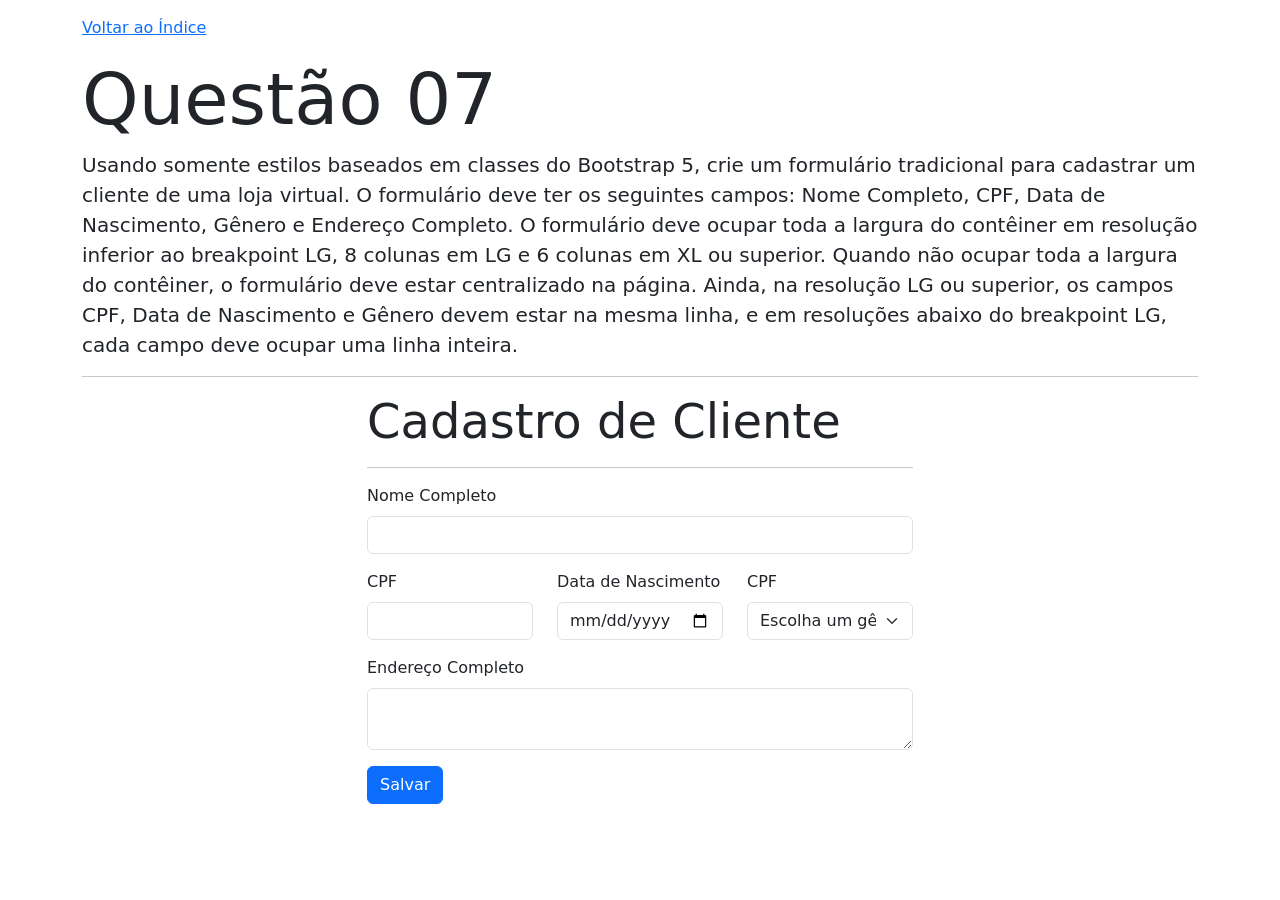
==== formulário-responsivo.html @ f07709ea "Add files via upload" ====
<!DOCTYPE html>
<html lang="pt-br">

<head>
    <meta charset="UTF-8">
    <meta http-equiv="X-UA-Compatible" content="IE=edge">
    <meta name="viewport" content="width=device-width, initial-scale=1.0">
    <link href="https://cdn.jsdelivr.net/npm/bootstrap@5.2.2/dist/css/bootstrap.min.css" rel="stylesheet">
    <link href="https://cdn.jsdelivr.net/npm/bootstrap-icons@1.10.2/font/bootstrap-icons.css" rel="stylesheet">
    <script src="https://cdn.jsdelivr.net/npm/bootstrap@5.2.2/dist/js/bootstrap.bundle.min.js"></script>
    <title>Questão 07</title>
</head>

<body>
    <div class="container my-3">
        <p><a href="index.html">Voltar ao Índice</a></p>
        <h1 class="display-2">Questão 07</h1>
        <p class="lead">Usando somente estilos baseados em classes do Bootstrap 5, crie um formulário tradicional para
            cadastrar um cliente de uma loja virtual. O formulário deve ter os seguintes campos: Nome Completo, CPF,
            Data de Nascimento, Gênero e Endereço Completo. O formulário deve ocupar toda a largura do contêiner em
            resolução inferior ao breakpoint LG, 8 colunas em LG e 6 colunas em XL ou superior. Quando não ocupar toda a
            largura do contêiner, o formulário deve estar centralizado na página. Ainda, na resolução LG ou superior, os
            campos CPF, Data de Nascimento e Gênero devem estar na mesma linha, e em resoluções abaixo do breakpoint LG,
            cada campo deve ocupar uma linha inteira.</p>
        <hr>
    </div>

    <div class="container my-3">
        <div class="row mb-3">
            <form class="col-lg-8 col-xl-6 col-12 mx-auto">
                <h1 class="display-5">Cadastro de Cliente</h1>
                <hr>
                <!-- Nome Completo -->
                <div class="row mb-3">
                    <label for="nome" class="form-label">Nome Completo</label>
                    <div class="col-12">
                        <input type="text" id="nome" class="form-control">
                    </div>
                </div>
                <!-- CPF, Data de Nascimento, Gênero -->
                <div class="row mb-3">
                    <!-- CPF -->
                    <div class="col-lg-4 col-12">
                        <label for="cpf" class="form-label">CPF</label>
                        <input type="text" class="form-control" id="cpf">
                    </div>
                    <!-- Data de Nascimento -->
                    <div class="col-lg-4 col-12">
                        <label for="data" class="form-label">Data de Nascimento</label>
                        <input type="date" class="form-control" id="data">
                    </div>
                    <!-- Gênero -->
                    <div class="col-lg-4 col-12">
                        <label for="gen" class="form-label">CPF</label>
                        <select name="select_Gênero" id="gen" class="form-select">
                            <option value="neutro" selected>Escolha um gênero...</option>
                            <option value="mas">Masculino</option>
                            <option value="fem">Feminino</option>
                        </select>
                    </div>
                </div>
                <!-- Endereço Completo -->
                <div class="row mb-3">
                    <div class="col-12">
                        <label for="text-area" class="form-label">Endereço Completo</label>
                        <textarea name="endereço" id="text-area" class="form-control"></textarea>
                    </div>
                </div>
                <!-- Botão -->
                <button class="btn btn-primary">Salvar</button>
            </form>
        </div>
    </div>
    <div class="container">

    </div>
</body>

</html>
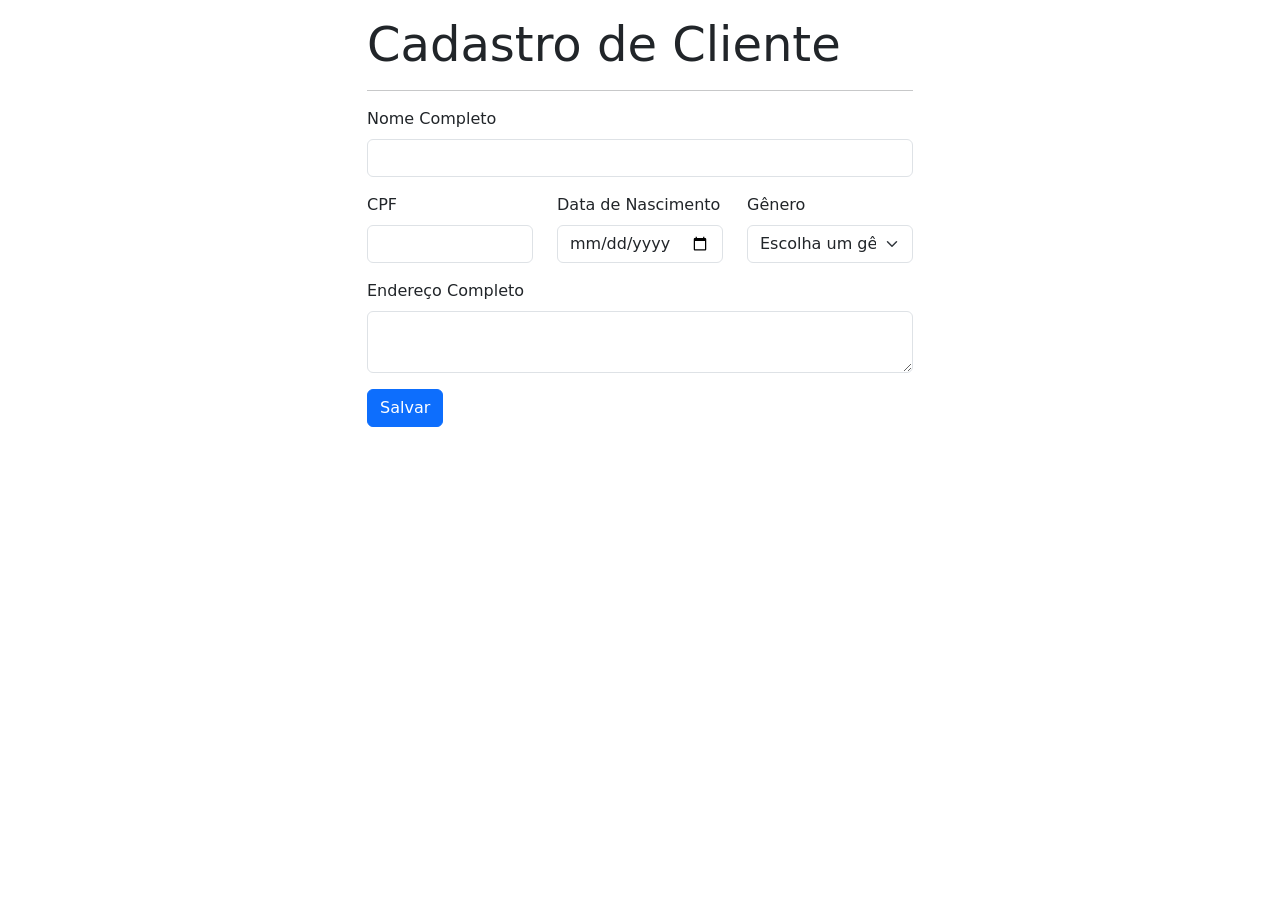
==== commit cee4965e: "Update formulário-responsivo.html" ====
--- a/formulário-responsivo.html
+++ b/formulário-responsivo.html
@@ -12,19 +12,8 @@
 </head>
 
 <body>
-    <div class="container my-3">
-        <p><a href="index.html">Voltar ao Índice</a></p>
-        <h1 class="display-2">Questão 07</h1>
-        <p class="lead">Usando somente estilos baseados em classes do Bootstrap 5, crie um formulário tradicional para
-            cadastrar um cliente de uma loja virtual. O formulário deve ter os seguintes campos: Nome Completo, CPF,
-            Data de Nascimento, Gênero e Endereço Completo. O formulário deve ocupar toda a largura do contêiner em
-            resolução inferior ao breakpoint LG, 8 colunas em LG e 6 colunas em XL ou superior. Quando não ocupar toda a
-            largura do contêiner, o formulário deve estar centralizado na página. Ainda, na resolução LG ou superior, os
-            campos CPF, Data de Nascimento e Gênero devem estar na mesma linha, e em resoluções abaixo do breakpoint LG,
-            cada campo deve ocupar uma linha inteira.</p>
-        <hr>
-    </div>
-
+        <!--  Responsividade feita com Bootstrap-5    -->
+    
     <div class="container my-3">
         <div class="row mb-3">
             <form class="col-lg-8 col-xl-6 col-12 mx-auto">
@@ -51,7 +40,7 @@
                     </div>
                     <!-- Gênero -->
                     <div class="col-lg-4 col-12">
-                        <label for="gen" class="form-label">CPF</label>
+                        <label for="gen" class="form-label">Gênero</label>
                         <select name="select_Gênero" id="gen" class="form-select">
                             <option value="neutro" selected>Escolha um gênero...</option>
                             <option value="mas">Masculino</option>
@@ -76,4 +65,4 @@
     </div>
 </body>
 
-</html>+</html>
